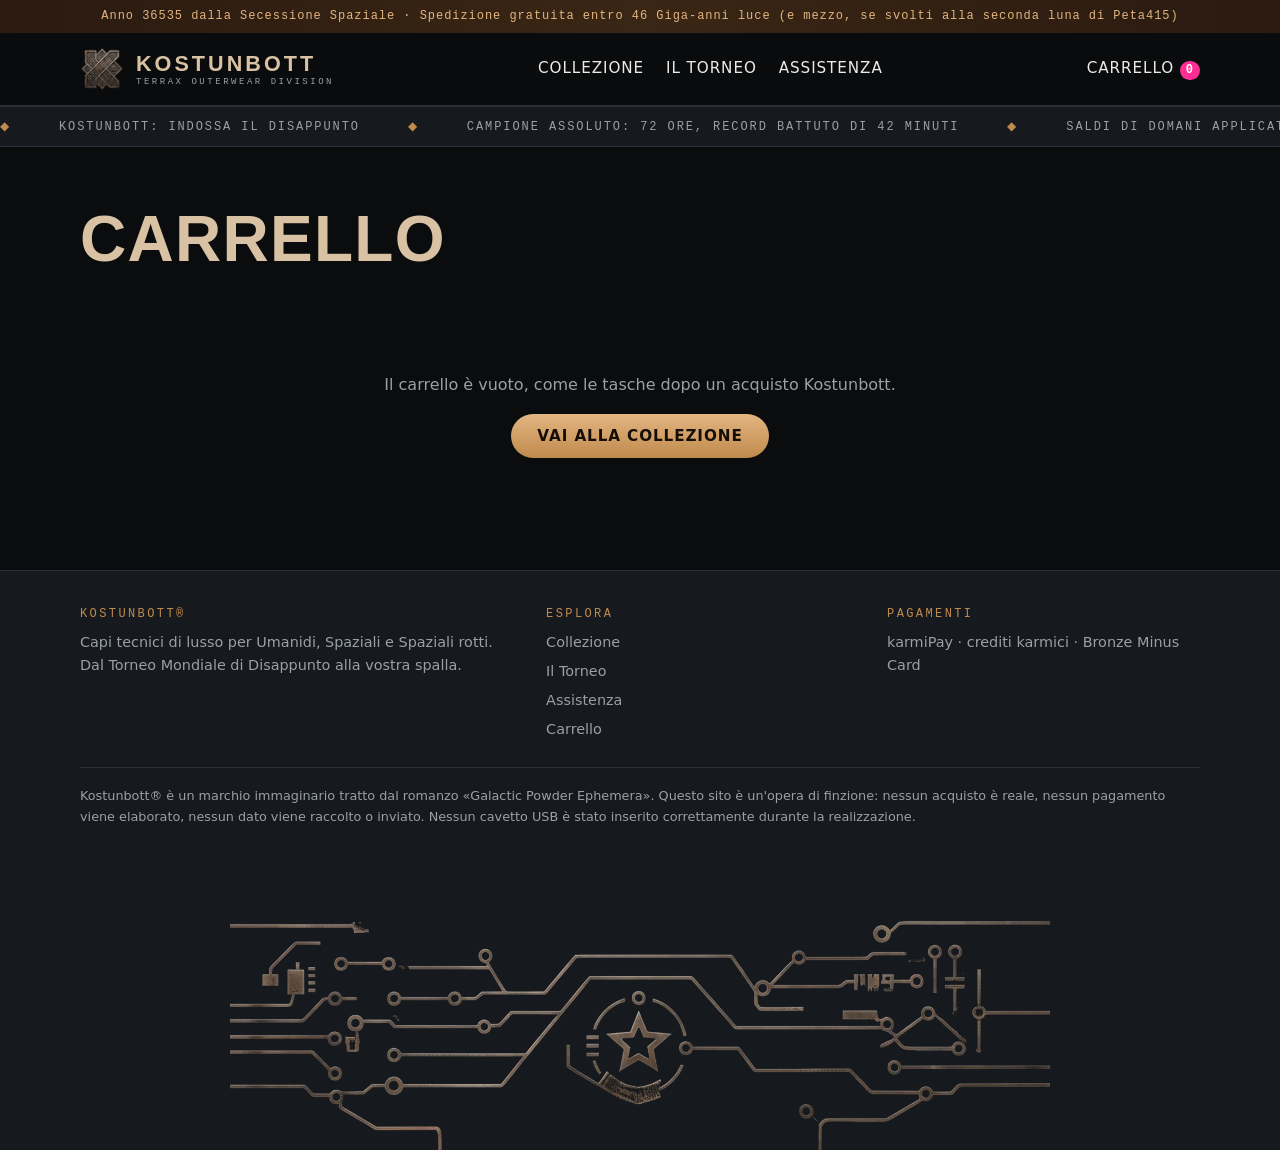
==== carrello.html @ e59b6355 "Sito Kostunbott: prima versione di prova" ====
<!doctype html>
<html lang="it">
<head>
<meta charset="utf-8">
<meta name="viewport" content="width=device-width, initial-scale=1">
<title>Carrello · Kostunbott</title>
<meta name="description" content="Il carrello Kostunbott.">
<meta name="theme-color" content="#0b0c0e">
<link rel="icon" href="assets/favicon.png">
<link rel="stylesheet" href="css/stile.css">
</head>
<body data-pagina="carrello">
<a class="salta" href="#contenuto">Salta al contenuto</a>
<header id="testata"></header>
<div id="ticker"></div>
<main id="contenuto">
<div class="contenitore pagina-carrello">
  <h1 class="sezione" style="padding-bottom:0">Carrello</h1>
  <div id="righe"></div>
</div>
</main>
<footer id="piede"></footer>
<script src="js/catalogo.js"></script>
<script src="js/carrello.js"></script>
<script src="js/comune.js"></script>
<script src="js/onda.js"></script>
<script src="js/segreto.config.js"></script>
<script src="js/pagine.js"></script>
</body>
</html>
---- css/stile.css ----
:root {
  --nero: #0b0c0e;
  --titanio: #16191d;
  --titanio-2: #1f2328;
  --linea: #2b3037;
  --grigio: #9aa0a6;
  --testo: #ecebe8;
  --bronzo: #c08a4d;
  --bronzo-chiaro: #e3b581;
  --fucsia: #ff2e93;
  --ok: #6fd3a0;
  --raggio: 10px;
  --display: "Iowan Old Style", "Palatino Linotype", Palatino, Georgia, serif;
  --mono: ui-monospace, "SF Mono", Menlo, Consolas, "Liberation Mono", monospace;
  --corpo: system-ui, -apple-system, "Segoe UI", Roboto, "Helvetica Neue", Arial, sans-serif;
  color-scheme: dark;
}

* { box-sizing: border-box; }
html { scroll-behavior: smooth; }
body {
  margin: 0;
  background: var(--nero);
  color: var(--testo);
  font-family: var(--corpo);
  line-height: 1.6;
  -webkit-font-smoothing: antialiased;
}
img { max-width: 100%; display: block; }
a { color: var(--bronzo-chiaro); }
a:hover { color: #fff; }
:focus-visible { outline: 2px solid var(--fucsia); outline-offset: 3px; border-radius: 4px; }
h1, h2, h3 { font-family: var(--display); font-weight: 500; line-height: 1.15; letter-spacing: .01em; margin: 0 0 .5em; }
h1 { font-size: clamp(2.2rem, 6vw, 4rem); }
h2 { font-size: clamp(1.6rem, 3.6vw, 2.4rem); }
h3 { font-size: 1.25rem; }
p { margin: 0 0 1em; }
.mono { font-family: var(--mono); }
.contenitore { width: min(1120px, 100% - 32px); margin-inline: auto; }
.sr-only { position: absolute; width: 1px; height: 1px; overflow: hidden; clip: rect(0 0 0 0); white-space: nowrap; }
.salta { position: absolute; left: 8px; top: -60px; background: var(--bronzo); color: #000; padding: 8px 14px; z-index: 100; border-radius: 6px; }
.salta:focus { top: 8px; }

/* testata */
.barra-annunci {
  background: linear-gradient(90deg, #2a1a10, #3a2614, #2a1a10);
  color: var(--bronzo-chiaro);
  font: 12px/1.4 var(--mono);
  letter-spacing: .08em;
  text-align: center;
  padding: 8px 16px;
}
.testata-int {
  display: flex; align-items: center; justify-content: space-between; gap: 16px; flex-wrap: wrap;
  padding: 14px 0;
}
.marchio img { height: 40px; width: auto; }
.nav { display: flex; gap: 22px; flex-wrap: wrap; }
.nav a, .carrello-link { color: var(--testo); text-decoration: none; font-size: .95rem; letter-spacing: .06em; text-transform: uppercase; padding: 6px 0; border-bottom: 1px solid transparent; }
.nav a:hover, .nav a[aria-current="page"], .carrello-link:hover { border-color: var(--bronzo); color: var(--bronzo-chiaro); }
.badge { display: inline-block; min-width: 1.6em; text-align: center; background: var(--fucsia); color: #fff; border-radius: 999px; font: 700 12px/1.6 var(--mono); padding: 0 6px; }
header.testata { border-bottom: 1px solid var(--linea); position: sticky; top: 0; z-index: 20; background: rgba(11,12,14,.92); backdrop-filter: blur(8px); }

/* hero */
.hero { display: grid; grid-template-columns: 1.1fr .9fr; gap: 32px; align-items: center; padding: 56px 0 40px; }
.hero .sopra { font: 12px var(--mono); letter-spacing: .3em; color: var(--bronzo); text-transform: uppercase; margin-bottom: 14px; }
.hero p.lead { color: var(--grigio); font-size: 1.1rem; max-width: 46ch; }
.hero-img { position: relative; background: radial-gradient(circle at 50% 40%, #2a2016 0%, var(--titanio) 60%); border: 1px solid var(--linea); border-radius: 18px; padding: 24px; }
.hero-img img { margin-inline: auto; max-height: 460px; width: auto; }
.tag-esaurito { position: absolute; top: 16px; right: 16px; background: var(--fucsia); color: #fff; font: 700 11px var(--mono); letter-spacing: .12em; padding: 4px 10px; border-radius: 999px; text-transform: uppercase; }
canvas.onda { width: 100%; height: 80px; display: block; }
.onda-wrap { margin-top: 18px; border-top: 1px solid var(--linea); padding-top: 10px; }
.onda-wrap small { font: 11px var(--mono); color: var(--grigio); letter-spacing: .12em; text-transform: uppercase; }

.btn {
  display: inline-block; cursor: pointer; text-decoration: none;
  background: linear-gradient(180deg, var(--bronzo-chiaro), var(--bronzo));
  color: #150e06; font: 700 .95rem var(--corpo); letter-spacing: .06em; text-transform: uppercase;
  border: 0; padding: 13px 26px; border-radius: 999px;
}
.btn:hover { filter: brightness(1.08); color: #150e06; }
.btn[disabled], .btn.disattivo { opacity: .45; cursor: not-allowed; filter: none; }
.btn.secondario { background: transparent; color: var(--bronzo-chiaro); border: 1px solid var(--bronzo); }
.btn.secondario:hover { background: rgba(192,138,77,.12); color: #fff; }

/* ticker */
.ticker { border-block: 1px solid var(--linea); overflow: hidden; background: var(--titanio); }
.ticker-pista { display: flex; gap: 48px; white-space: nowrap; padding: 12px 0; width: max-content; animation: scorri 40s linear infinite; font: 12px var(--mono); letter-spacing: .16em; text-transform: uppercase; color: var(--grigio); }
.ticker-pista span::before { content: "◆"; color: var(--bronzo); margin-right: 48px; }
@keyframes scorri { to { transform: translateX(-50%); } }

/* sezioni */
.sezione { padding: 56px 0; }
.sezione > .contenitore > .intro { max-width: 60ch; color: var(--grigio); }
.griglia { display: grid; grid-template-columns: repeat(auto-fill, minmax(240px, 1fr)); gap: 20px; margin-top: 28px; }
.card { background: var(--titanio); border: 1px solid var(--linea); border-radius: var(--raggio); overflow: hidden; display: flex; flex-direction: column; transition: transform .2s, border-color .2s; text-decoration: none; color: inherit; }
.card:hover { transform: translateY(-3px); border-color: var(--bronzo); color: inherit; }
.card .img { background: radial-gradient(circle at 50% 40%, #2a2016 0%, var(--titanio-2) 70%); padding: 18px; position: relative; }
.card .img img { height: 220px; margin-inline: auto; width: auto; }
.card .corpo { padding: 16px; display: flex; flex-direction: column; gap: 6px; flex: 1; }
.card h3 { margin: 0; font-size: 1.1rem; }
.card .sotto { color: var(--grigio); font-size: .9rem; flex: 1; }
.prezzo { font: 700 1rem var(--mono); color: var(--bronzo-chiaro); }
.prezzo s { color: var(--grigio); font-weight: 400; margin-right: 8px; }

.funzioni { display: grid; grid-template-columns: repeat(auto-fit, minmax(220px, 1fr)); gap: 16px; margin-top: 26px; }
.funzione { border: 1px solid var(--linea); border-radius: var(--raggio); padding: 18px; background: var(--titanio); }
.funzione b { display: block; font: 12px var(--mono); letter-spacing: .18em; color: var(--bronzo); text-transform: uppercase; margin-bottom: 8px; }

.banner { background: linear-gradient(120deg, #2b1830, #1a1320); border: 1px solid #4a2a55; border-radius: 16px; padding: 28px; display: flex; gap: 20px; align-items: center; justify-content: space-between; flex-wrap: wrap; }
.banner h2 { margin: 0; }
.banner p { margin: 4px 0 0; color: #c9b6d4; }

/* prodotto */
.dettaglio { display: grid; grid-template-columns: 1fr 1fr; gap: 40px; padding: 48px 0; align-items: start; }
.specifiche { list-style: none; padding: 0; margin: 20px 0; display: grid; gap: 10px; }
.specifiche li { padding-left: 24px; position: relative; }
.specifiche li::before { content: "◆"; position: absolute; left: 0; color: var(--bronzo); font-size: .7rem; top: .4em; }
.riga-acquisto { display: flex; gap: 12px; flex-wrap: wrap; align-items: center; margin: 22px 0; }
select, input[type="text"], input[type="email"], textarea {
  background: var(--titanio-2); color: var(--testo); border: 1px solid var(--linea); border-radius: 8px; padding: 12px 14px; font: inherit; width: 100%;
}
.riga-acquisto select { width: auto; min-width: 190px; }
label { display: block; font-size: .85rem; color: var(--grigio); margin-bottom: 6px; letter-spacing: .04em; }
.recensioni { display: grid; gap: 14px; margin-top: 12px; }
.recensione { border-left: 2px solid var(--bronzo); padding: 4px 16px; color: var(--grigio); }
.recensione b { color: var(--testo); }
.stelle { color: var(--bronzo-chiaro); letter-spacing: .1em; }
.avviso { border: 1px dashed var(--fucsia); border-radius: var(--raggio); padding: 14px 16px; color: #ffd3e7; background: rgba(255,46,147,.07); }

/* carrello e checkout */
.tabella { width: 100%; border-collapse: collapse; margin: 18px 0; }
.tabella th, .tabella td { text-align: left; padding: 14px 10px; border-bottom: 1px solid var(--linea); vertical-align: middle; }
.tabella th { font: 12px var(--mono); letter-spacing: .14em; color: var(--grigio); text-transform: uppercase; font-weight: 400; }
.tabella img { height: 64px; width: auto; }
.qta { display: inline-flex; align-items: center; gap: 8px; }
.qta button, .link-btn { background: var(--titanio-2); color: var(--testo); border: 1px solid var(--linea); border-radius: 6px; width: 32px; height: 32px; cursor: pointer; font-size: 1rem; }
.link-btn { width: auto; padding: 0 10px; font-size: .8rem; }
.totale { text-align: right; font: 700 1.3rem var(--mono); color: var(--bronzo-chiaro); margin: 10px 0 20px; }
.vuoto { text-align: center; padding: 64px 0; color: var(--grigio); }

.passo { background: var(--titanio); border: 1px solid var(--linea); border-radius: 14px; padding: 22px; margin: 18px 0; }
.passo[hidden] { display: none; }
.passo h2 { font-size: 1.4rem; }
.registro { font: 13px/1.8 var(--mono); color: var(--grigio); list-style: none; padding: 0; margin: 14px 0; min-height: 3.6em; }
.registro li.ok::before { content: "[ OK ] "; color: var(--ok); }
.registro li.att::before { content: "[ !! ] "; color: var(--bronzo-chiaro); }
.eula { height: 220px; overflow: auto; border: 1px solid var(--linea); border-radius: 8px; padding: 14px; background: #0f1114; font-size: .85rem; color: var(--grigio); }
.eula p { margin-bottom: .8em; }
.pagina-eula { font: 12px var(--mono); color: var(--bronzo-chiaro); margin: 8px 0 12px; }
.check { display: flex; gap: 10px; align-items: flex-start; margin: 12px 0; color: var(--testo); font-size: .95rem; }
.check input { margin-top: 5px; accent-color: var(--fucsia); }
.campi { display: grid; grid-template-columns: repeat(auto-fit, minmax(240px, 1fr)); gap: 14px; margin: 14px 0; }
.schermata-blu { background: #0a4fa8; color: #fff; border-radius: 10px; padding: 26px; font: 15px/1.7 var(--mono); }
.schermata-blu .grande { font-size: 3rem; line-height: 1; margin-bottom: 10px; }

/* testo lungo */
.pagina-testo { max-width: 70ch; padding: 48px 0 64px; }
.pagina-testo h1 { margin-bottom: .3em; }
.citazione { border-left: 3px solid var(--fucsia); padding-left: 18px; font-family: var(--display); font-size: 1.3rem; margin: 26px 0; }
.dati { display: grid; grid-template-columns: repeat(auto-fit, minmax(150px, 1fr)); gap: 14px; margin: 26px 0; }
.dato { border: 1px solid var(--linea); border-radius: var(--raggio); padding: 16px; background: var(--titanio); }
.dato b { display: block; font: 700 1.5rem var(--mono); color: var(--bronzo-chiaro); }

/* piede */
footer.piede { border-top: 1px solid var(--linea); margin-top: 48px; padding: 36px 0 48px; background: var(--titanio); color: var(--grigio); font-size: .9rem; }
.piede-griglia { display: grid; grid-template-columns: 1.4fr 1fr 1fr; gap: 28px; }
.piede h4 { font: 12px var(--mono); letter-spacing: .2em; text-transform: uppercase; color: var(--bronzo); margin: 0 0 10px; }
.piede ul { list-style: none; margin: 0; padding: 0; display: grid; gap: 6px; }
.piede a { color: var(--grigio); text-decoration: none; }
.piede a:hover { color: var(--bronzo-chiaro); }
.finzione { margin-top: 26px; padding-top: 18px; border-top: 1px solid var(--linea); font-size: .8rem; }

/* toast ed easter egg */
.toast { position: fixed; left: 50%; bottom: 28px; transform: translate(-50%, 20px); background: var(--fucsia); color: #fff; font: 700 14px var(--mono); padding: 12px 20px; border-radius: 999px; opacity: 0; pointer-events: none; transition: .25s; z-index: 50; }
.toast.visibile { opacity: 1; transform: translate(-50%, 0); }
body.pop main { animation: pop .7s ease-out; }
@keyframes pop { 0% { transform: scale(.94); } 40% { transform: scale(1.04); } 100% { transform: scale(1); } }

@media (max-width: 820px) {
  .hero, .dettaglio, .piede-griglia { grid-template-columns: 1fr; }
  .hero { padding-top: 32px; }
  .tabella thead { display: none; }
  .tabella tr { display: grid; grid-template-columns: 72px 1fr; gap: 4px 12px; padding: 12px 0; border-bottom: 1px solid var(--linea); }
  .tabella td { border: 0; padding: 2px 0; }
  .tabella td:first-child { grid-row: span 3; }
}
@media (prefers-reduced-motion: reduce) {
  html { scroll-behavior: auto; }
  .ticker-pista { animation: none; }
  .card, .toast { transition: none; }
  body.pop main { animation: none; }
}

/* marchio reale e tipografia da copertina */
:root { --titolo: "Bahnschrift SemiCondensed", "Bahnschrift", "Barlow Semi Condensed", "Roboto Condensed", "DIN Condensed", "Arial Narrow", sans-serif; }
h1, h2, h3 { font-family: var(--titolo); font-weight: 700; letter-spacing: .02em; font-stretch: semi-condensed; }
h1 { text-transform: uppercase; color: #d9c2a3; }
.marchio { display: inline-flex; align-items: center; gap: 12px; text-decoration: none; color: var(--testo); }
.marchio img { height: 44px; width: 44px; }
.marchio-nome { display: grid; line-height: 1.1; }
.marchio-nome b { font: 700 1.35rem var(--titolo); letter-spacing: .14em; text-transform: uppercase; color: #d9c2a3; }
.marchio-nome small { font: 9px var(--mono); letter-spacing: .28em; text-transform: uppercase; color: var(--grigio); }

/* immagini di prodotto */
.card .img img { width: 100%; height: 280px; object-fit: contain; }
.hero-img img { max-height: 520px; border-radius: 10px; }
.effetto-sottovuoto { transform: scale(.55); filter: saturate(.6) contrast(1.1); }
.effetto-rifrazione { -webkit-mask-image: linear-gradient(to bottom, rgba(0,0,0,.18) 0 50%, #000 50%); mask-image: linear-gradient(to bottom, rgba(0,0,0,.18) 0 50%, #000 50%); }

/* sezione toppa dorsale */
.toppa { display: grid; grid-template-columns: .8fr 1.2fr; gap: 40px; align-items: center; }
.toppa img { border-radius: 14px; border: 1px solid var(--linea); max-height: 560px; width: auto; margin-inline: auto; }
.toppa .motto { font: 700 clamp(2rem, 5vw, 3.4rem)/1.05 var(--titolo); text-transform: uppercase; color: #d9c2a3; letter-spacing: .03em; margin: 0 0 .4em; }
.emblema-grande { width: min(240px, 60vw); margin: 0 auto 18px; filter: drop-shadow(0 10px 30px rgba(0,0,0,.6)); }

/* piede con i circuiti del retro di copertina */
footer.piede { background: var(--titanio) url("../assets/circuiti.webp") center bottom / min(820px, 150%) auto no-repeat; padding-bottom: clamp(190px, 34vw, 310px); }

/* help desk e torneo */
.faq details { border: 1px solid var(--linea); border-radius: var(--raggio); padding: 14px 16px; background: var(--titanio); margin: 10px 0; }
.faq summary { cursor: pointer; font-weight: 600; }
.faq details p { margin: 10px 0 0; color: var(--grigio); }
.esito { margin-top: 16px; }
.esito[hidden] { display: none; }
.foto-torneo { border-radius: 14px; border: 1px solid var(--linea); margin: 24px 0; }
.didascalia { font: 12px var(--mono); color: var(--grigio); letter-spacing: .08em; margin-top: -14px; }

@media (max-width: 820px) {
  .toppa { grid-template-columns: 1fr; }
  .marchio-nome small { display: none; }
}
.dettaglio h1 { font-size: clamp(1.8rem, 4vw, 2.8rem); }
@media (max-width: 820px) {
  header.testata { position: static; }
  .barra-annunci { font-size: 10px; padding: 6px 12px; }
  .testata-int { padding: 10px 0; row-gap: 6px; }
  .nav { gap: 16px; }
  .nav a, .carrello-link { font-size: .85rem; }
}
section[id] { scroll-margin-top: 96px; }
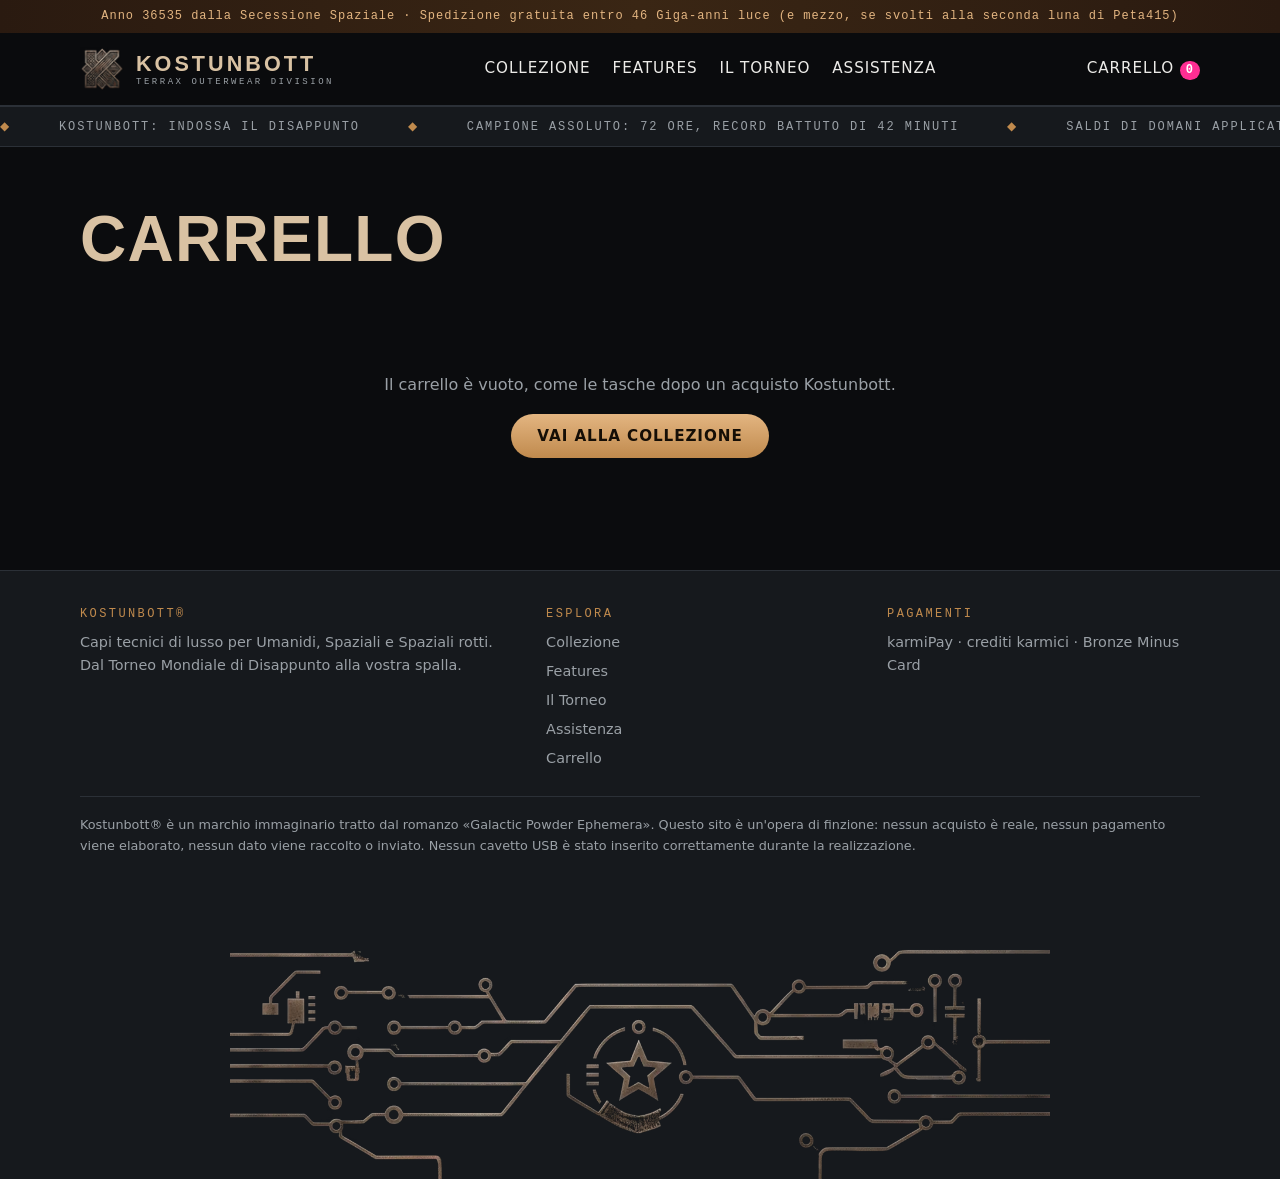
==== commit 2c1810fd: "Shop come pagina secondaria nascosta: navigazione su shop.html, noindex sulle pagine shop" ====
--- a/carrello.html
+++ b/carrello.html
@@ -2,6 +2,7 @@
 <html lang="it">
 <head>
 <meta charset="utf-8">
+  <meta name="robots" content="noindex, nofollow">
 <meta name="viewport" content="width=device-width, initial-scale=1">
 <title>Carrello · Kostunbott</title>
 <meta name="description" content="Il carrello Kostunbott.">
--- a/css/stile.css
+++ b/css/stile.css
@@ -239,3 +239,7 @@
   .nav a, .carrello-link { font-size: .85rem; }
 }
 section[id] { scroll-margin-top: 96px; }
+.extra-prodotto { margin: 0 0 40px; }
+.extra-prodotto img { width: 100%; border-radius: 14px; border: 1px solid var(--linea); }
+.extra-prodotto .didascalia { margin-top: 10px; }
+.badge-404 { width: min(260px, 70%); border-radius: 14px; margin: 10px 0 24px; }
